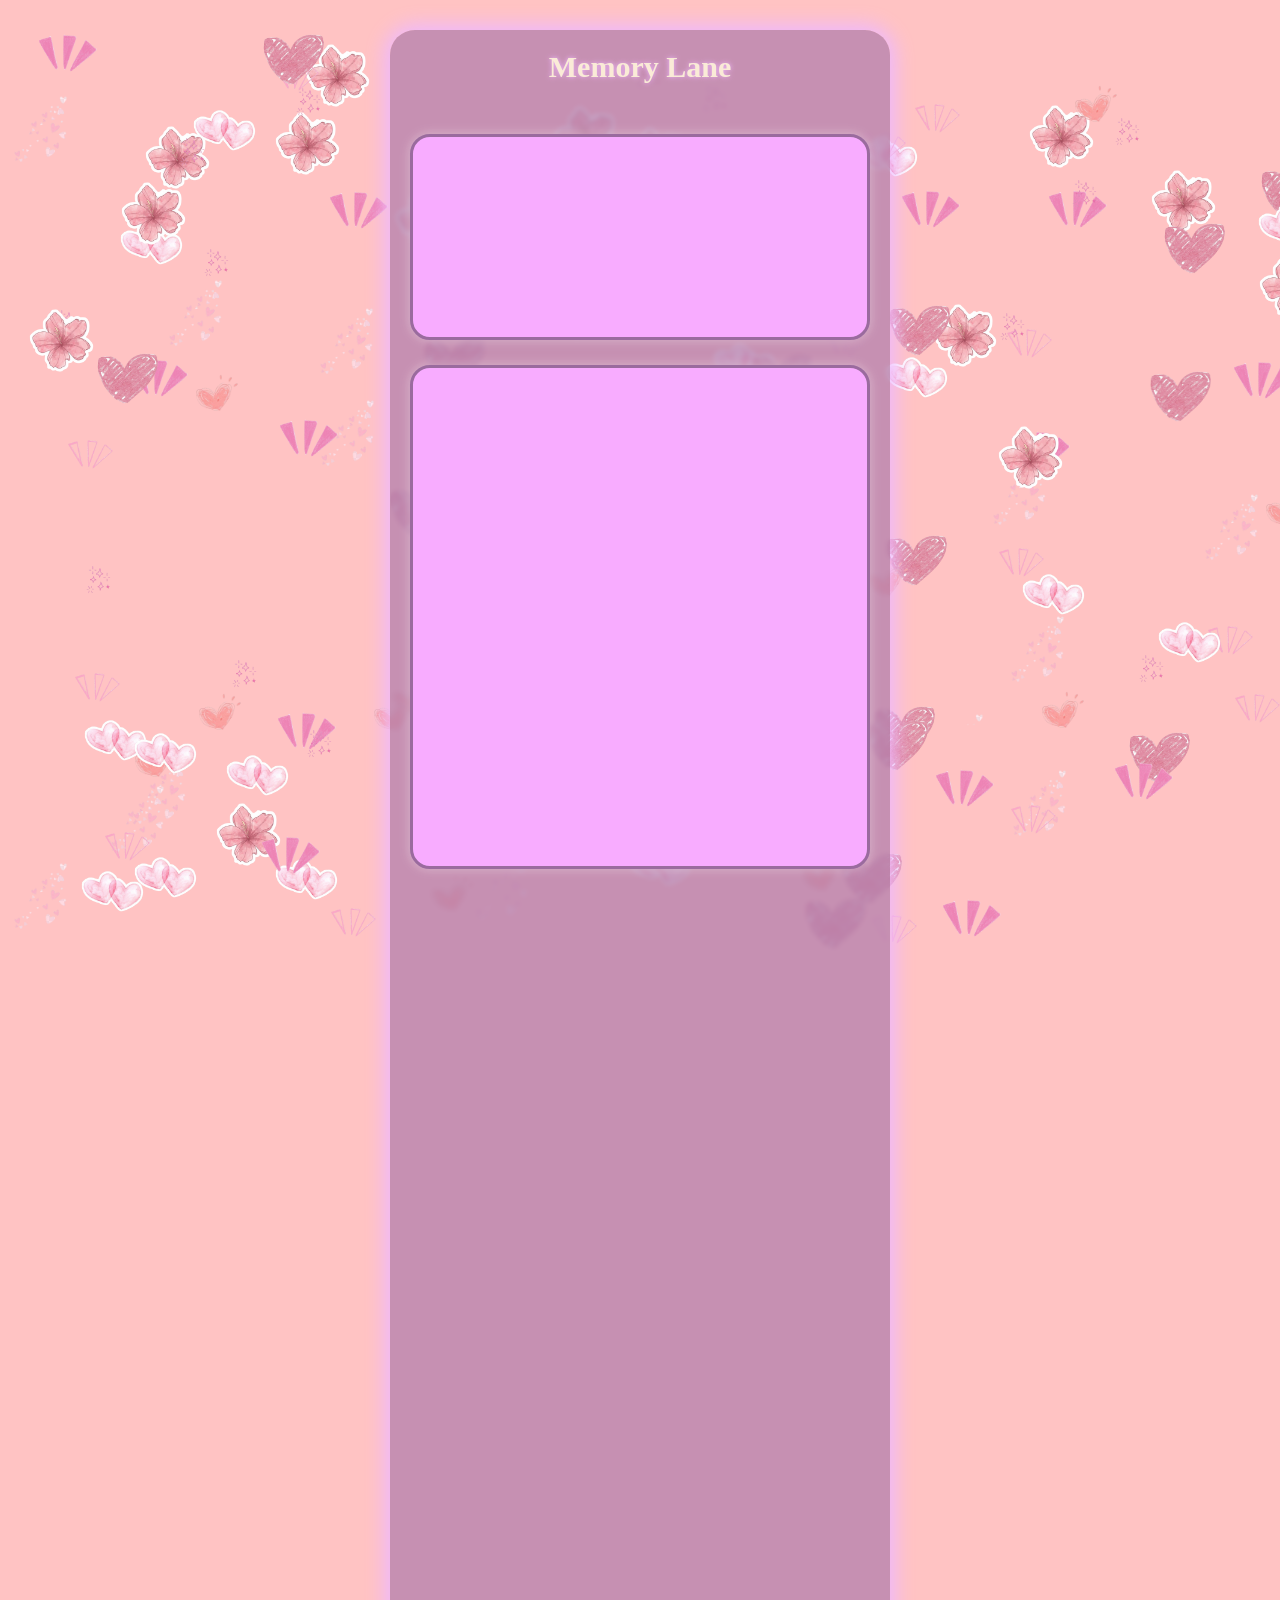
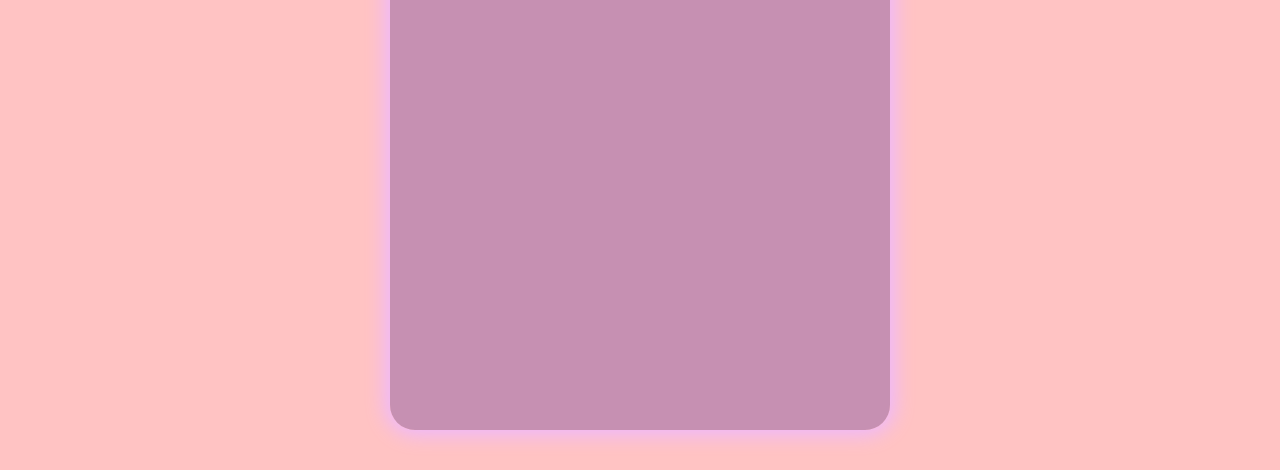
==== Pages/MemoryLane/index.html @ 490f2223 "First commit again" ====
<!DOCTYPE html>
<html lang="en">

<head>
    <meta charset="UTF-8">
    <meta name="viewport" content="width=device-width, initial-scale=1.0">
    <title>ML</title>
    <link rel="stylesheet" href="style.css">
</head>

<body>
    <div id="bg"></div>

    <div id="Book">
        <div id="Title">Memory Lane</div>

        <div class="Content" id="Intro"></div>
        <div class="Content" id="Content1"></div>
    </div>

    <script src="script.js"></script>
</body>

</html>
---- Pages/MemoryLane/style.css ----
body {
    background-color: rgb(255, 195, 195);

    margin: 0;
    padding: 0;

    display: flex;
    justify-content: center;
}

#bg {
    position: fixed;
    top: 0;
    left: 0;
    width: 100%;
    height: 100%;
    z-index: -1;
}

.bg-image {
    width: 75px;
    height: 75px;
    position: absolute;

    object-fit: cover;
    object-position: center;
}


#Book {
    border-radius: 25px;

    width: 90vw;
    max-width: 500px;
    height: 2000px;

    margin-top: 30px;
    margin-bottom: 40px;

    box-shadow: 0px 0px 20px 5px #eeb8ff;

    background: rgba(179, 127, 172, 0.747); /* White with low opacity */
    backdrop-filter: blur(2px);
    -webkit-backdrop-filter: blur(5px);
}

#Title {
    font-size: 30px;
    font-weight: bold;

    text-align: center;
    padding-top: 20px;
    margin-bottom: 50px;

    color: antiquewhite;
    text-shadow: 0px 0px 5px #eeb8ff;
}

.Content {
    border: solid;
    border-radius: 20px;

    aspect-ratio: 9.1/4;

    margin-left: 20px;
    margin-right: 20px;
    margin-bottom: 25px;

    background-color: rgb(248, 172, 255);
    border-color: rgb(154, 107, 158);
    box-shadow: 0px 0px 10px 2px rgba(255, 255, 255, 0.253);

}

#Content1 {
    aspect-ratio: 9.1/10;


}
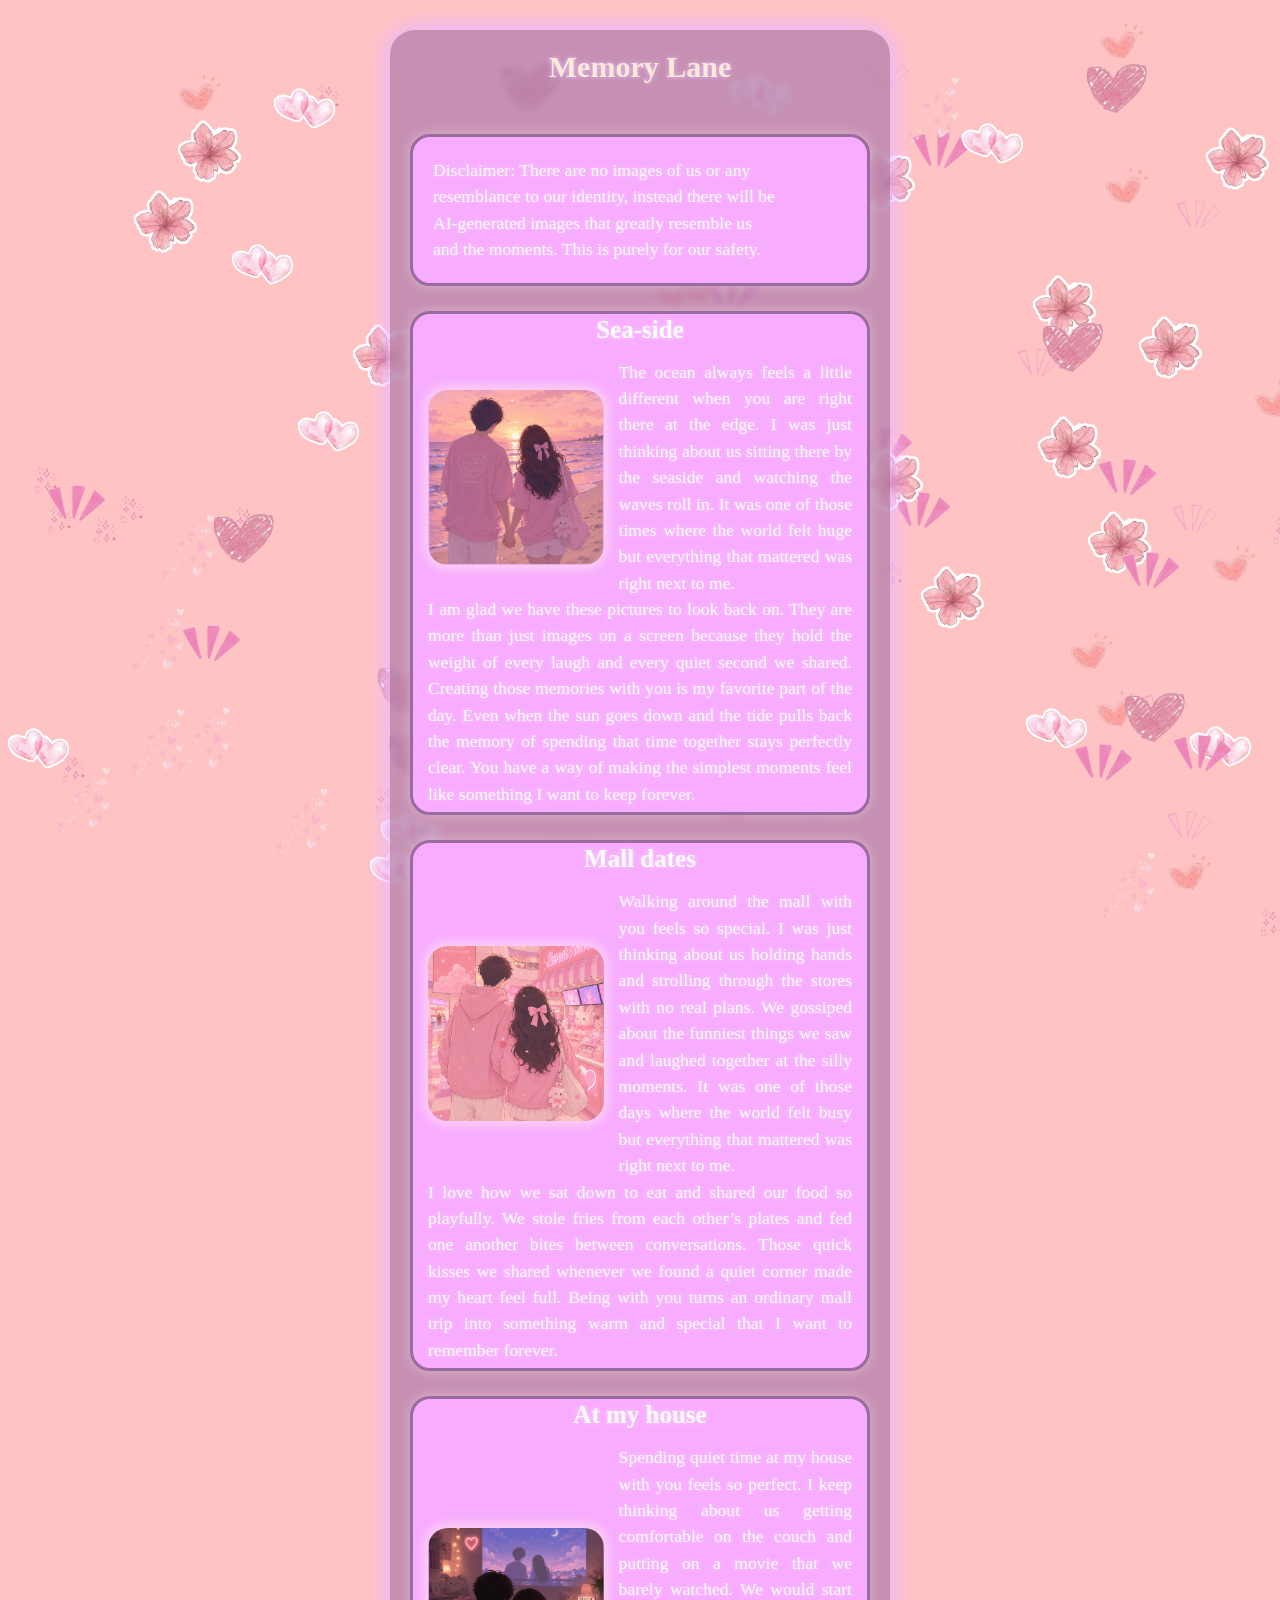
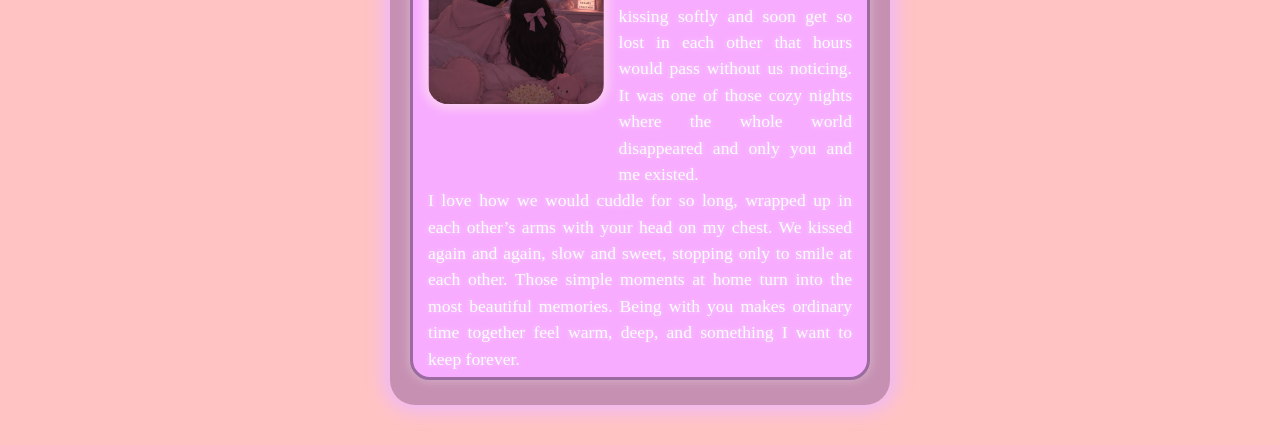
==== commit 25f4b6fe: "Added contents on Memory Lane" ====
--- a/Pages/MemoryLane/index.html
+++ b/Pages/MemoryLane/index.html
@@ -14,8 +14,72 @@
     <div id="Book">
         <div id="Title">Memory Lane</div>
 
-        <div class="Content" id="Intro"></div>
-        <div class="Content" id="Content1"></div>
+        <div class="Content" id="Intro">
+            <p id="Disclaimer">Disclaimer: There are no images of us or any resemblance to our identity, instead there
+                will be AI-generated images that greatly resemble us and the moments. This is purely for our safety.</p>
+        </div>
+
+        <div class="Content" class="BeachTheme"> <!-- Sea-side -->
+            <p class="BeachTheme_Title">Sea-side</p>
+
+            <div class="BeachTheme_Topside">
+                <img src="Pic-dump/Couple in beach.png" alt="pici n beach" class="Visuals" class="CIB">
+                <p style="margin: 0px;">The ocean always feels a little different when you are right there at the edge.
+                    I was just thinking
+                    about us sitting there by the seaside and watching the waves roll in. It was one of those times
+                    where the world felt huge but everything that mattered was right next to me.</p>
+            </div>
+
+            <div class="BeachTheme_Bottomside">
+                <p style="margin: 0px; margin-bottom: 5px;">I am glad we have these pictures to look back on. They are
+                    more than just images on a screen because
+                    they hold the weight of every laugh and every quiet second we shared. Creating those memories with
+                    you
+                    is my favorite part of the day. Even when the sun goes down and the tide pulls back the memory of
+                    spending that time together stays perfectly clear. You have a way of making the simplest moments
+                    feel
+                    like something I want to keep forever.</p>
+            </div>
+        </div>
+
+        <div class="Content" class="BeachTheme"> <!-- Mall -->
+            <p class="BeachTheme_Title">Mall dates</p>
+
+            <div class="BeachTheme_Topside">
+                <img src="Pic-dump/Couple in mall.png" alt="pic in mall" class="Visuals" class="CIB">
+                <p style="margin: 0px;">Walking around the mall with you feels so special. I was just thinking about us
+                    holding hands and strolling through the stores with no real plans. We gossiped about the funniest
+                    things we saw and laughed together at the silly moments. It was one of those days where the world
+                    felt busy but everything that mattered was right next to me.</p>
+            </div>
+
+            <div class="BeachTheme_Bottomside">
+                <p style="margin: 0px; margin-bottom: 5px;">I love how we sat down to eat and shared our food so
+                    playfully. We stole fries from each other’s plates and fed one another bites between conversations.
+                    Those quick kisses we shared whenever we found a quiet corner made my heart feel full. Being with
+                    you turns an ordinary mall trip into something warm and special that I want to remember forever.</p>
+            </div>
+        </div>
+
+        <div class="Content" class="BeachTheme"> <!-- Movie night -->
+            <p class="BeachTheme_Title">At my house</p>
+
+            <div class="BeachTheme_Topside">
+                <img src="Pic-dump/Couple movie night.png" alt="pic in mall" class="Visuals" class="CIB">
+                <p style="margin: 0px;">Spending quiet time at my house with you feels so perfect. I keep thinking about
+                    us getting comfortable on the couch and putting on a movie that we barely watched. We would start
+                    kissing softly and soon get so lost in each other that hours would pass without us noticing. It was
+                    one of those cozy nights where the whole world disappeared and only you and me existed.</p>
+            </div>
+
+            <div class="BeachTheme_Bottomside">
+                <p style="margin: 0px; margin-bottom: 5px;">I love how we would cuddle for so long, wrapped up in each
+                    other’s arms with your head on my chest. We kissed again and again, slow and sweet, stopping only to
+                    smile at each other. Those simple moments at home turn into the most beautiful memories. Being with
+                    you makes ordinary time together feel warm, deep, and something I want to keep forever.</p>
+            </div>
+        </div>
+
     </div>
 
     <script src="script.js"></script>
--- a/Pages/MemoryLane/style.css
+++ b/Pages/MemoryLane/style.css
@@ -12,6 +12,8 @@
     position: fixed;
     top: 0;
     left: 0;
+    right: 0;
+    bottom: 0;
     width: 100%;
     height: 100%;
     z-index: -1;
@@ -28,18 +30,24 @@
 
 
 #Book {
+    display: flex;
+    flex-direction: column;
+
     border-radius: 25px;
 
-    width: 90vw;
+
     max-width: 500px;
-    height: 2000px;
+    aspect-ratio: 1 /2;
+
+    height: auto;
 
     margin-top: 30px;
     margin-bottom: 40px;
 
     box-shadow: 0px 0px 20px 5px #eeb8ff;
 
-    background: rgba(179, 127, 172, 0.747); /* White with low opacity */
+    background: rgba(179, 127, 172, 0.747);
+    /* White with low opacity */
     backdrop-filter: blur(2px);
     -webkit-backdrop-filter: blur(5px);
 }
@@ -72,8 +80,88 @@
 
 }
 
-#Content1 {
-    aspect-ratio: 9.1/10;
+.Visuals {
+    margin: 15px;
+    width: 40%;
+    object-fit:cover;
+    object-position: center;
+    border-radius: 20px;
+    box-shadow: 0px 0px 10px 5px rgba(255, 247, 231, 0.466);
+}
 
+#Intro {
+    aspect-ratio: 9.1/ 2;
+}
 
+#Disclaimer {
+    word-wrap: break-word;
+    overflow-wrap: break-word;
+
+    font-size: clamp(0.8rem, 2vw + 0.5rem, 1.1rem);
+    line-height: 1.5;
+    text-wrap: balance;
+    font-family: cursive;
+
+    text-align: center justify;
+    align-content: center;
+
+    width: auto;
+    height: auto;
+    margin: 20px;
+
+    color: rgb(252, 252, 252);
+    text-shadow: 0px 0px 5px #faeaffb0;
+}
+
+.BeachTheme {
+    aspect-ratio: 9.1/4;
+    display: flex;
+    flex-direction: column;
+
+}
+
+.BeachTheme_Title {
+    font-size: 25px;
+    font-weight: bold;
+
+    text-align: center;
+    margin-bottom: 15px;
+    margin-top: 2px;
+
+    color: rgb(252, 252, 252);
+    text-shadow: 0px 0px 5px #faeaffb0;
+}
+
+.BeachTheme_Topside {
+    display: flex; 
+    justify-content: space-around;
+    align-items: center;
+
+    color: rgb(252, 252, 252);
+    text-shadow: 0px 0px 5px #faeaffb0;
+    font-size: clamp(0.8rem, 2vw + 0.5rem, 1.1rem);
+    line-height: 1.5;
+    text-wrap: balance;
+    font-family: cursive;
+
+    margin-right: 15px;
+
+    text-align: justify;
+}
+
+.BeachTheme_Bottomside {
+    color: rgb(252, 252, 252);
+    text-shadow: 0px 0px 5px #faeaffb0;
+    font-size: clamp(0.8rem, 2vw + 0.5rem, 1.1rem);
+    line-height: 1.5;
+    text-wrap: balance;
+    font-family: cursive;
+
+    margin-top: 0px;
+    margin-bottom: 0px;
+    margin-left: 15px;
+    margin-right: 15px;
+
+    text-align: justify;
+    
 }
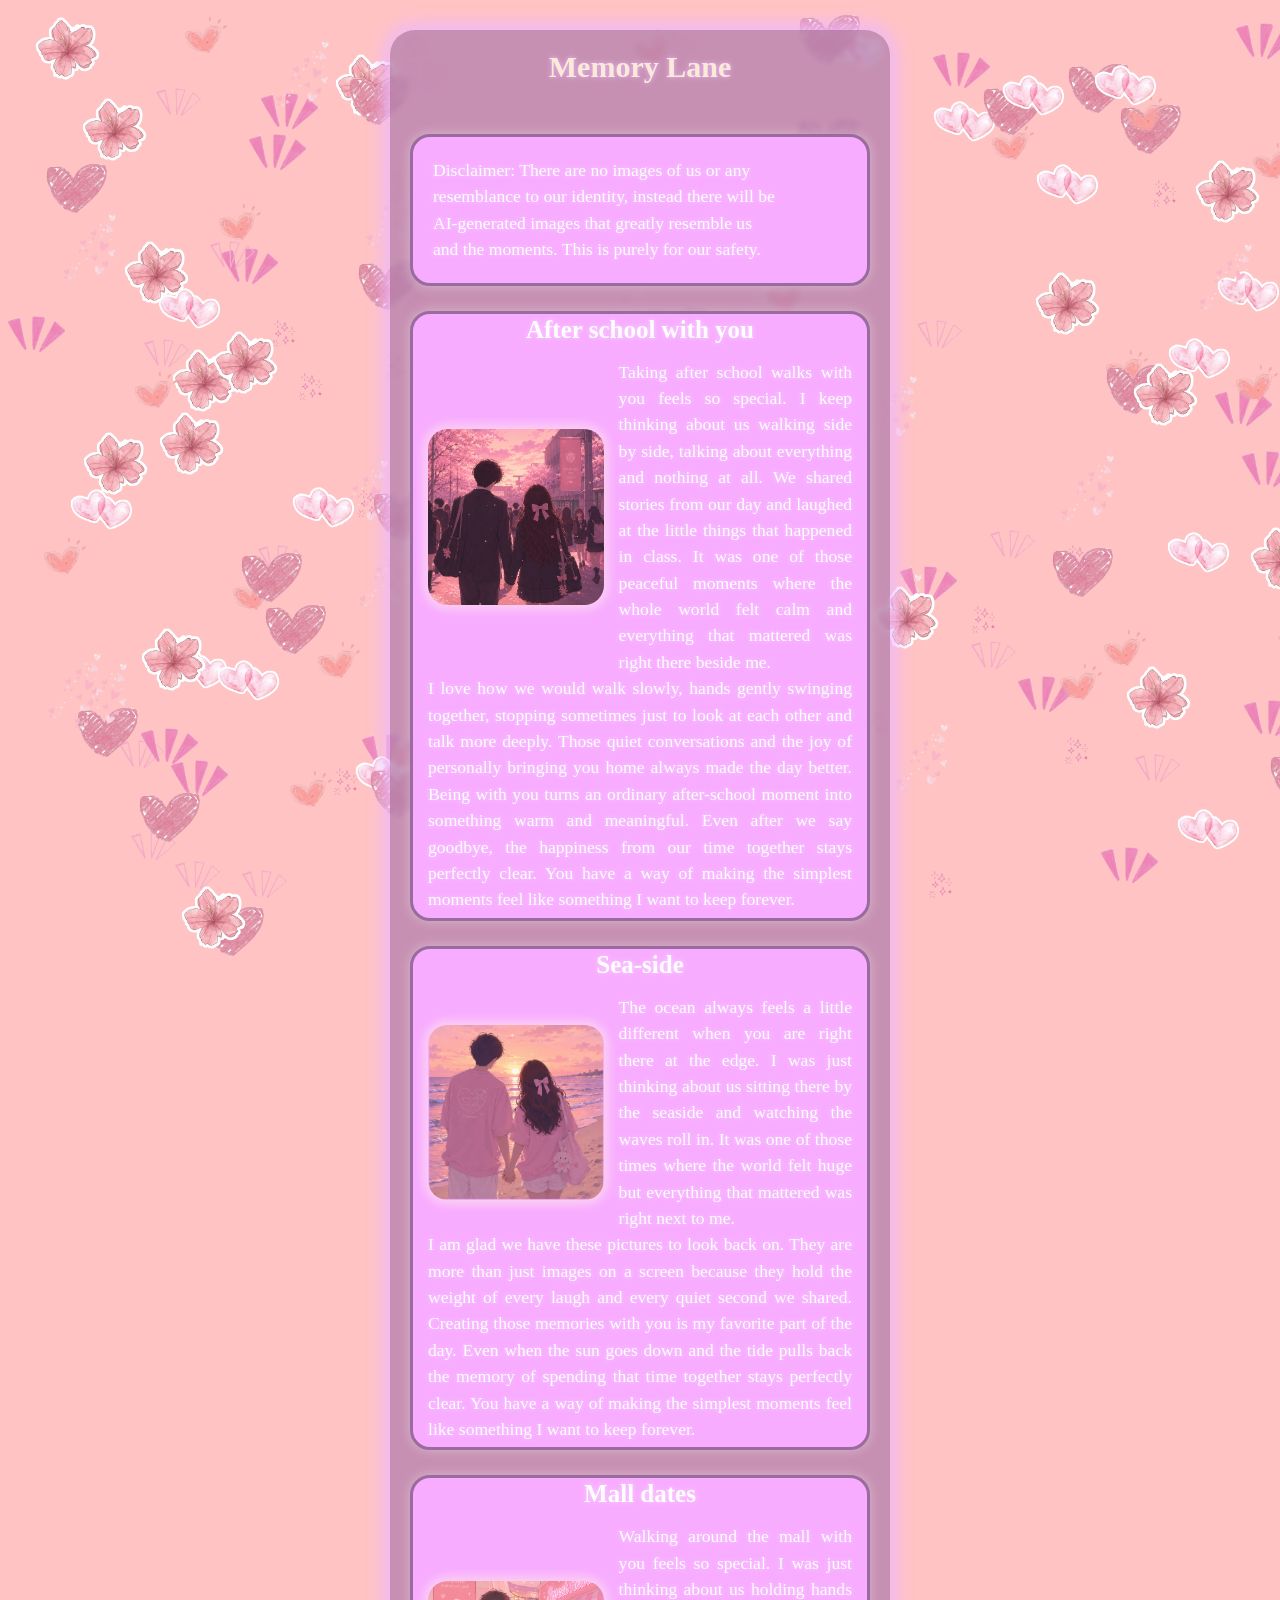
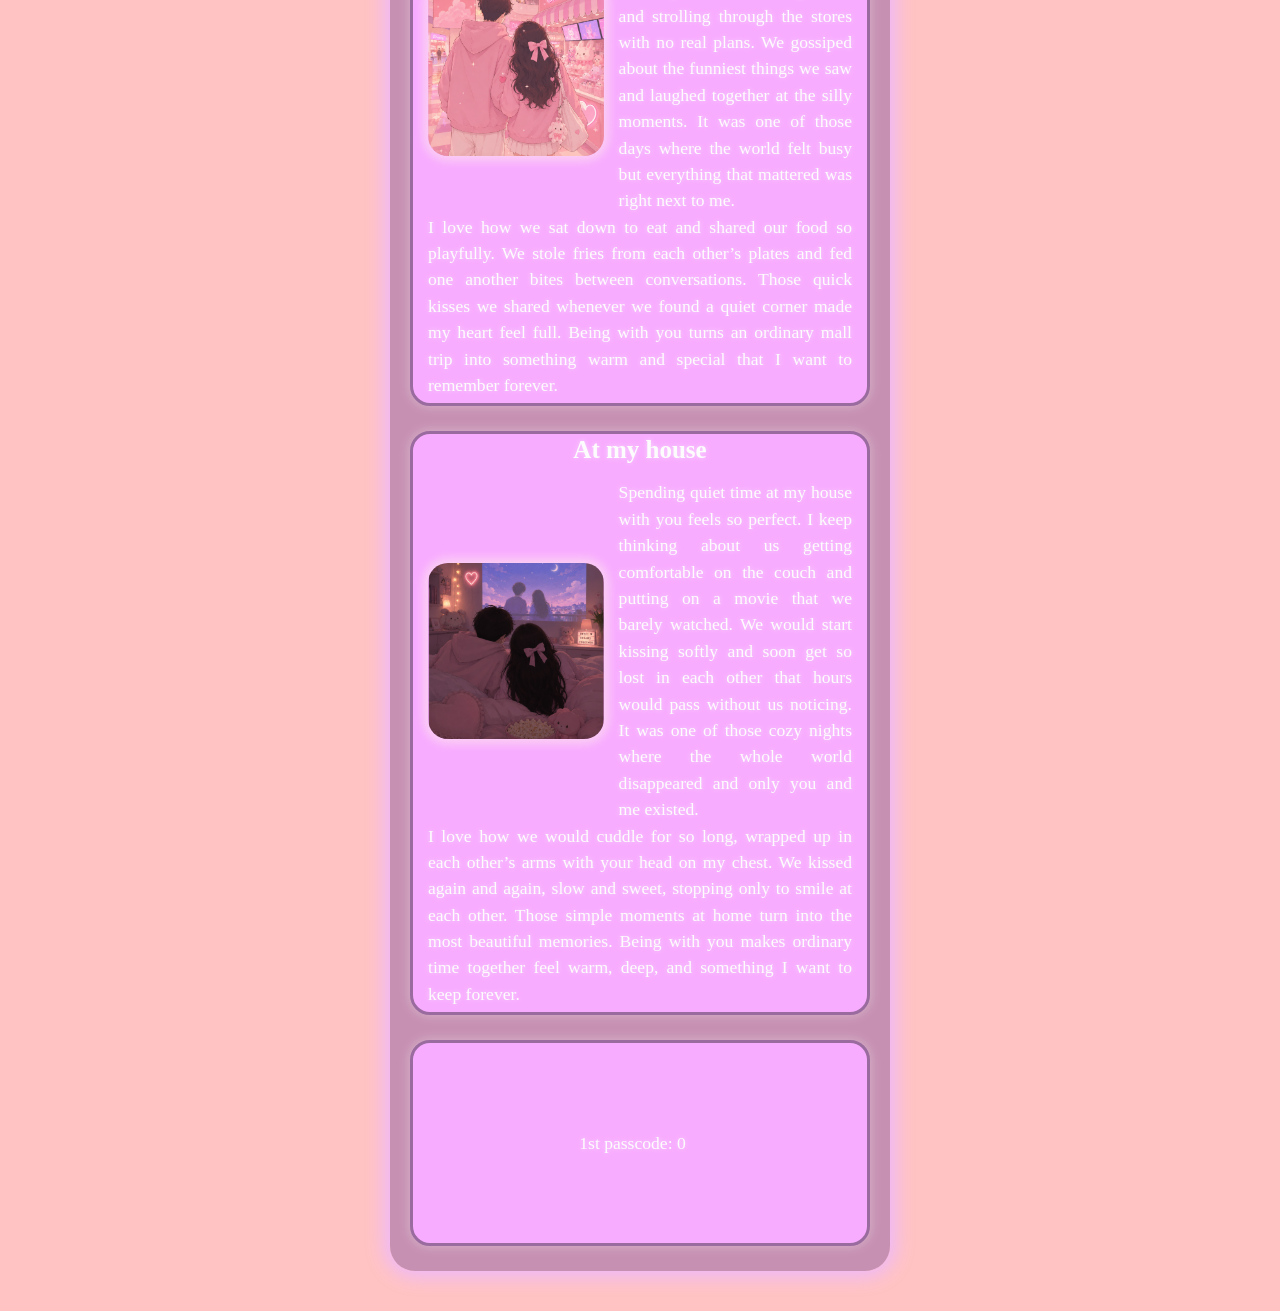
==== commit 9b976922: "Finished Memory lane/ Started working on quiz" ====
--- a/Pages/MemoryLane/index.html
+++ b/Pages/MemoryLane/index.html
@@ -17,6 +17,27 @@
         <div class="Content" id="Intro">
             <p id="Disclaimer">Disclaimer: There are no images of us or any resemblance to our identity, instead there
                 will be AI-generated images that greatly resemble us and the moments. This is purely for our safety.</p>
+        </div>
+
+        <div class="Content" class="BeachTheme"> <!-- After school -->
+            <p class="BeachTheme_Title">After school with you</p>
+
+            <div class="BeachTheme_Topside">
+                <img src="Pic-dump/Couple after school.png" alt="pic after school" class="Visuals" class="CIB">
+                <p style="margin: 0px;">Taking after school walks with you feels so special. I keep thinking about us
+                    walking side by side, talking about everything and nothing at all. We shared stories from our day
+                    and laughed at the little things that happened in class. It was one of those peaceful moments where
+                    the whole world felt calm and everything that mattered was right there beside me.</p>
+            </div>
+
+            <div class="BeachTheme_Bottomside">
+                <p style="margin: 0px; margin-bottom: 5px;">I love how we would walk slowly, hands gently swinging
+                    together, stopping sometimes just to look at each other and talk more deeply. Those quiet
+                    conversations and the joy of personally bringing you home always made the day better. Being with you
+                    turns an ordinary after-school moment into something warm and meaningful. Even after we say goodbye,
+                    the happiness from our time together stays perfectly clear. You have a way of making the simplest
+                    moments feel like something I want to keep forever.</p>
+            </div>
         </div>
 
         <div class="Content" class="BeachTheme"> <!-- Sea-side -->
@@ -79,7 +100,11 @@
                     you makes ordinary time together feel warm, deep, and something I want to keep forever.</p>
             </div>
         </div>
+        
 
+        <div class="Content" class="BeachTheme" style="display: flex; justify-content: center;">
+            <p class="BeachTheme_Topside">1st passcode: 0</p>
+        </div>
     </div>
 
     <script src="script.js"></script>
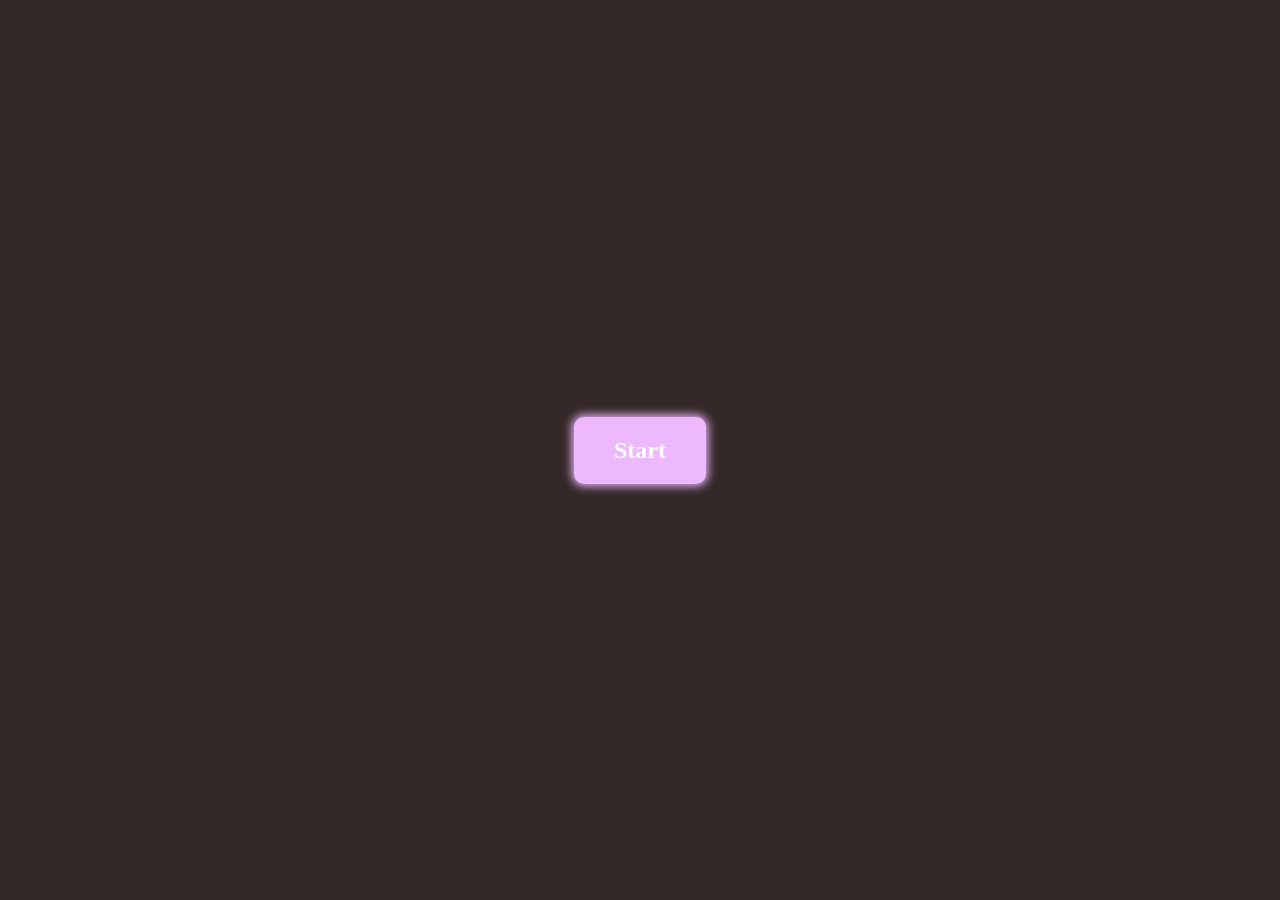
==== commit 35776919: "Finished All/Can make more improvements" ====
--- a/Pages/MemoryLane/index.html
+++ b/Pages/MemoryLane/index.html
@@ -9,6 +9,12 @@
 </head>
 
 <body>
+
+    <div id="Loading-Screen">
+        <div id="Start-Button">Start</div>
+    </div>
+
+    <audio src="Audia/MrsMagic strings verison.mp3" id="Music" loop></audio>
     <div id="bg"></div>
 
     <div id="Book">
@@ -24,7 +30,7 @@
 
             <div class="BeachTheme_Topside">
                 <img src="Pic-dump/Couple after school.png" alt="pic after school" class="Visuals" class="CIB">
-                <p style="margin: 0px;">Taking after school walks with you feels so special. I keep thinking about us
+                <p style="margin: 0px;">Talking after school walks with you feels so special. I keep thinking about us
                     walking side by side, talking about everything and nothing at all. We shared stories from our day
                     and laughed at the little things that happened in class. It was one of those peaceful moments where
                     the whole world felt calm and everything that mattered was right there beside me.</p>
@@ -103,7 +109,7 @@
         
 
         <div class="Content" class="BeachTheme" style="display: flex; justify-content: center;">
-            <p class="BeachTheme_Topside">1st passcode: 0</p>
+            <p class="BeachTheme_Topside">1st passcode: 04</p>
         </div>
     </div>
 
--- a/Pages/MemoryLane/style.css
+++ b/Pages/MemoryLane/style.css
@@ -7,6 +7,40 @@
     display: flex;
     justify-content: center;
 }
+
+
+#Loading-Screen {
+    position: fixed;
+    top: 0;
+    left: 0;
+    right: 0;
+    bottom: 0;
+
+    display: flex;
+    justify-content: center;
+    align-items: center;
+
+    background-color: rgba(0, 0, 0, 0.8);
+    z-index: 9999;
+}
+
+#Start-Button {
+    padding: 20px 40px;
+    font-size: 24px;
+    font-weight: bold;
+    color: white;
+    background-color: #eeb8ff;
+    border: none;
+    border-radius: 10px;
+    cursor: pointer;
+    box-shadow: 0px 0px 10px 2px #eeb8ff;
+}
+
+#Start-Button:hover {
+    background-color: #8f7099;
+    box-shadow: 0px 0px 10px 5px #eeb8ff;
+}
+
 
 #bg {
     position: fixed;
@@ -30,14 +64,14 @@
 
 
 #Book {
-    display: flex;
+    display: none;
     flex-direction: column;
 
     border-radius: 25px;
 
-
+    width: 90vw;
     max-width: 500px;
-    aspect-ratio: 1 /2;
+
 
     height: auto;
 
@@ -50,6 +84,38 @@
     /* White with low opacity */
     backdrop-filter: blur(2px);
     -webkit-backdrop-filter: blur(5px);
+
+    animation: fadeIn 7s ease;
+}
+
+.hide {
+    display: none !important;
+}
+
+.show {
+    display: flex !important;
+}
+
+.fade-out {
+    animation: fadeOut 8s ease-in-out;
+}
+
+@keyframes fadeOut {
+    from {
+        opacity: 1;
+    }
+    to {
+        opacity: 0;
+    }
+}
+
+@keyframes fadeIn {
+    from {
+        opacity: 0;
+    }
+    to {
+        opacity: 1;
+    }
 }
 
 #Title {
